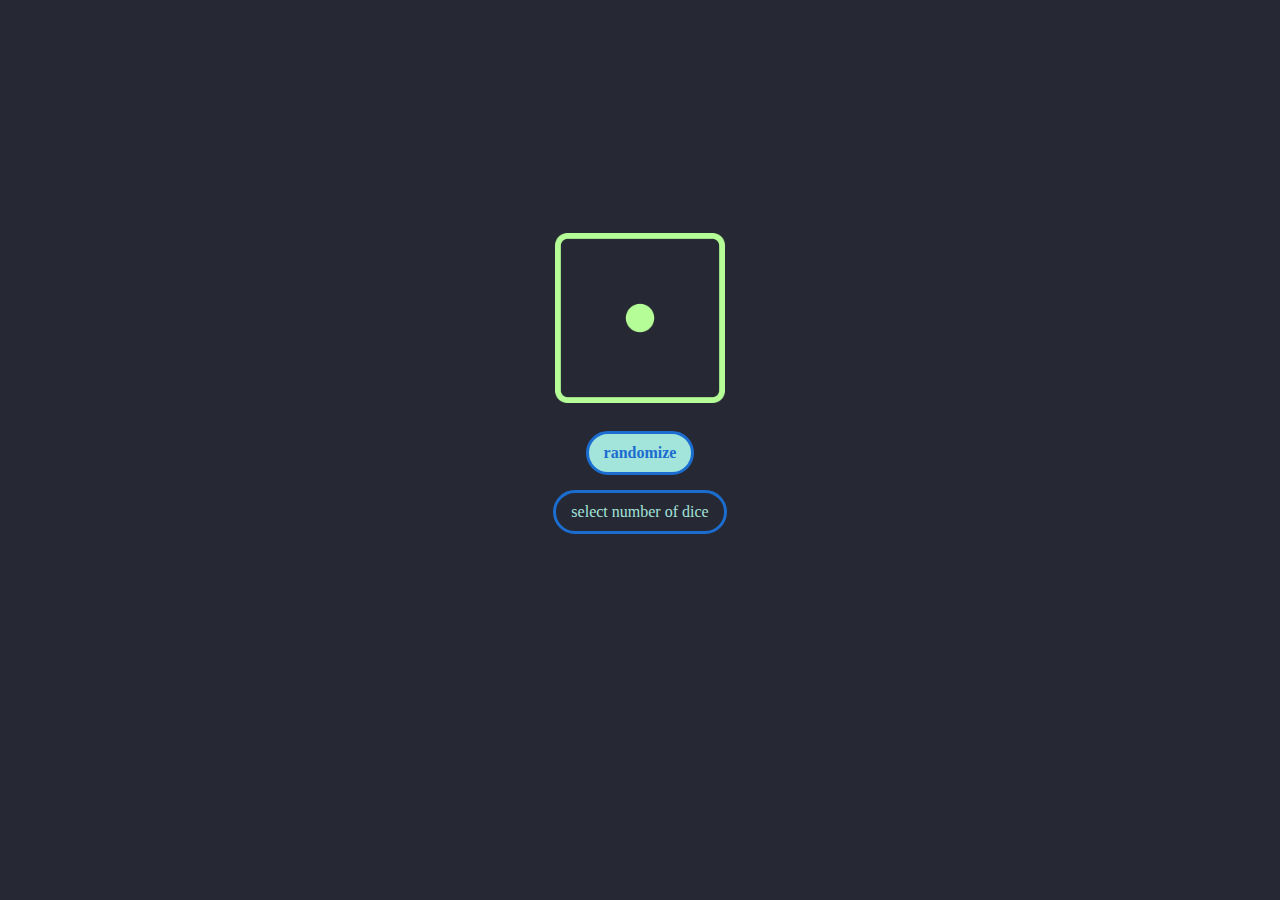
==== 1-dice.html @ f198c78b "initial files" ====
<!DOCTYPE html>
<html lang="en" dir="ltr">

<head>
  <meta charset="utf-8">
  <title>Dice Randomizer</title>
  <!-- CSS -->
  <link rel="stylesheet" href="css/styles.css">
  <!-- Bootstrap -->
  <link href="https://cdn.jsdelivr.net/npm/bootstrap@5.1.3/dist/css/bootstrap.min.css" rel="stylesheet" integrity="sha384-1BmE4kWBq78iYhFldvKuhfTAU6auU8tT94WrHftjDbrCEXSU1oBoqyl2QvZ6jIW3" crossorigin="anonymous">
</head>

<body>

  <section id="main-body-dice">

  <div class="dice-display-1">
      <img class="dice1" src="images/dice1.png">
  </div>

  <div class="two-buttons">
  <a href="1-dice.html">
    <div class="randomize-button">
      randomize
    </div>
  </a>
  <br>
  <a href="index.html">
    <div class="select-button">
      select number of dice
    </div>
  </a>
  </div>

  </section>

  <!-- <section id="footer">
  <p>© Tien Ramos, 2022</p>
  </section> -->

  <script src="index.js" type="text/javascript"></script>
</body>

</html>
---- css/styles.css ----
/*********** HOMEPAGE ***********/
html, body {
  background-color: #262833;
}

body {
  display: flex;
  flex-direction: column;
}

#main-body {
  flex: 1 0 auto;
  justify-content: space-around;
  align-items: center;
  display: flex;
  height: 90vh;
  padding: 10%;
  text-align: center;
  background-color: #262833;
}

.title {
  padding-bottom: 0.5rem;
  font-size: 4rem;
  font-weight: 700;
  line-height: 3rem;
  color: #A3E4DB;
  text-align: right;
}

.title-hr {
  border-color: white;
  border-style: solid;
  border-width: 1px;
  opacity: 50%;
}

.subheading {
  min-width: 50vw;
  text-align: left;
}

.instruction {
  font-size: 1.5em;
  color: #998CEB;
}

.dice-number {
  text-align: left;
}

.dice-number a {
  font-size: 2em;
  color: #FBF46D;
  text-align: center;
  text-decoration: none;
}

.dice-number a:hover {
  color: #1C6DD0;
}

.number-circle {
  display: inline-block;
  width: 60px;
  height: 60px;
  padding: 2px;
  margin: 1% 3% 0 0;
  text-align: center;
  background-color: transparent;
  border: solid;
  border-color: white;
  border-radius: 100%;
}

.number-circle:hover {
  background-color: #FFF8F3;
  border: solid;
  border-color: #1C6DD0;
}

/*********** DICE ***********/
#main-body-dice {
  /* height: 90vh; */
  padding: 25vh 0;
  text-align: center;
  background-color: #262833;
}

.flexbox-row {
  flex-wrap: wrap;
  justify-content: center;
  align-items: center;
  display: flex;
}

.flexbox-column {
  flex-direction: column;
  flex-wrap: wrap;
  justify-content: center;
  align-items: center;
  display: flex;
}

img {
  width: 170px;
}

.dice-display-1 {
  display: block;
}

.dice-display-2 {
  display: inline-block;
  margin: 0 5vw 3vh;
}

.randomize-button {
  display: inline-block;
  padding: 10px 15px;
  margin: 1.5rem 0 0 0;
  font-size: 1em;
  font-weight: 600;
  color: #1C6DD0;
  text-align: center;
  background-color: #A3E4DB;
  border: solid;
  border-color: #1C6DD0;
  border-radius: 30px;
}

.randomize-button:hover {
  color: #35858B;
  background-color: #A3E4DB;
  border-color: #35858B;
}

.select-button {
  display: inline-block;
  padding: 10px 15px;
  margin: 15px 0 0 0;
  font-size: 1em;
  color: #A3E4DB;
  text-align: center;
  background-color: transparent;
  border: solid;
  border-color: #1C6DD0;
  border-radius: 30px;
}

.select-button:hover {
  color: #A3E4DB;
  border-color: #35858B;
}

.two-buttons {
  text-align: center;
}

/*********** FOOTER ***********/

#footer {
  flex-shrink: 0;
  height: 2rem;
  padding-top: 10px;
  color: azure;
  text-align: center;
  background: #333B4B;
}
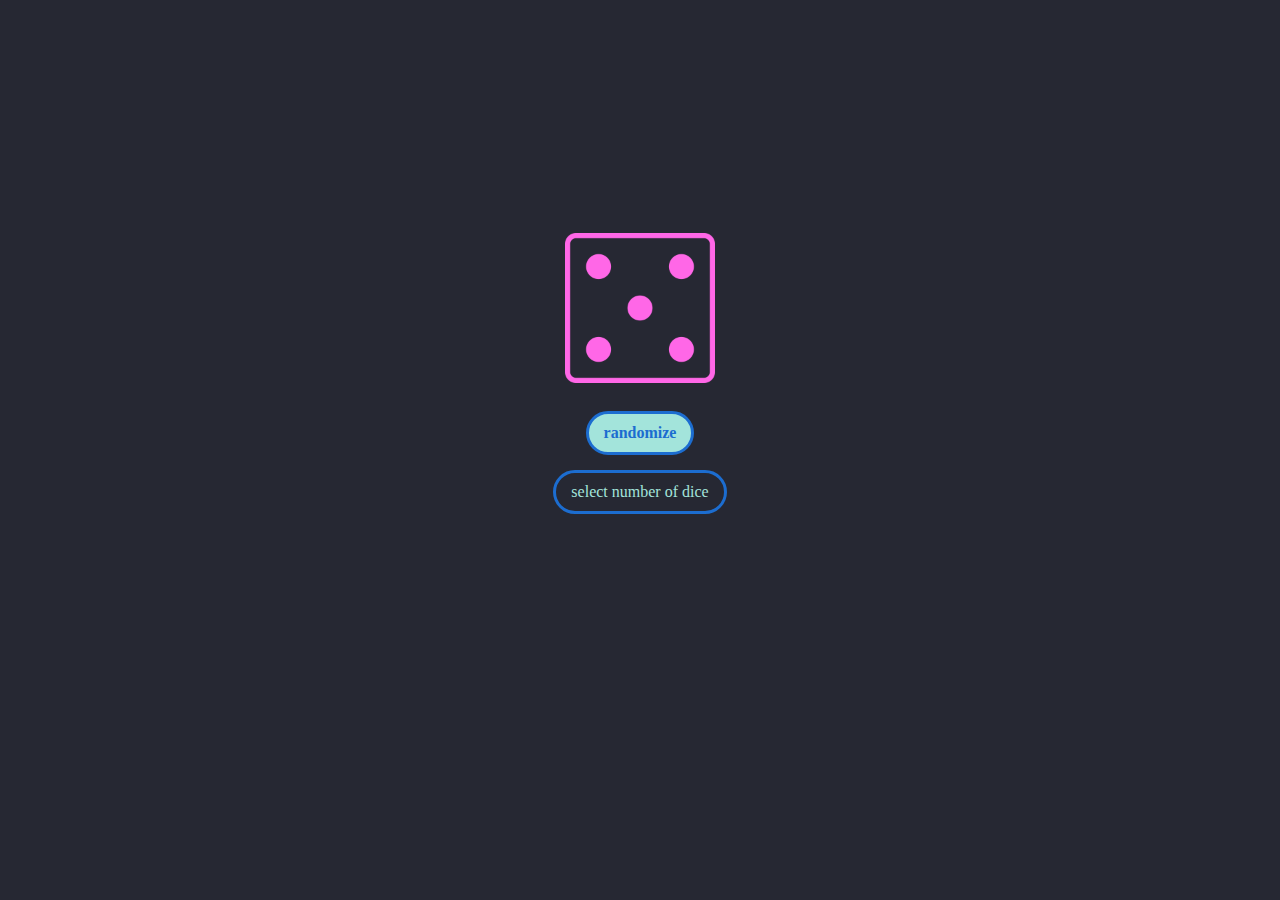
==== commit e5804f4f: "fixed viewport issue on mobile" ====
--- a/1-dice.html
+++ b/1-dice.html
@@ -4,6 +4,7 @@
 <head>
   <meta charset="utf-8">
   <title>Dice Randomizer</title>
+  <meta name="viewport" content="width=device-width, initial-scale=1">
   <!-- CSS -->
   <link rel="stylesheet" href="css/styles.css">
   <!-- Bootstrap -->
--- a/css/styles.css
+++ b/css/styles.css
@@ -103,7 +103,8 @@
 }
 
 img {
-  width: 170px;
+
+  max-width: 150px;
 }
 
 .dice-display-1 {
@@ -159,11 +160,11 @@
 
 /*********** FOOTER ***********/
 
-#footer {
+/* #footer {
   flex-shrink: 0;
   height: 2rem;
   padding-top: 10px;
   color: azure;
   text-align: center;
   background: #333B4B;
-}
+} */
